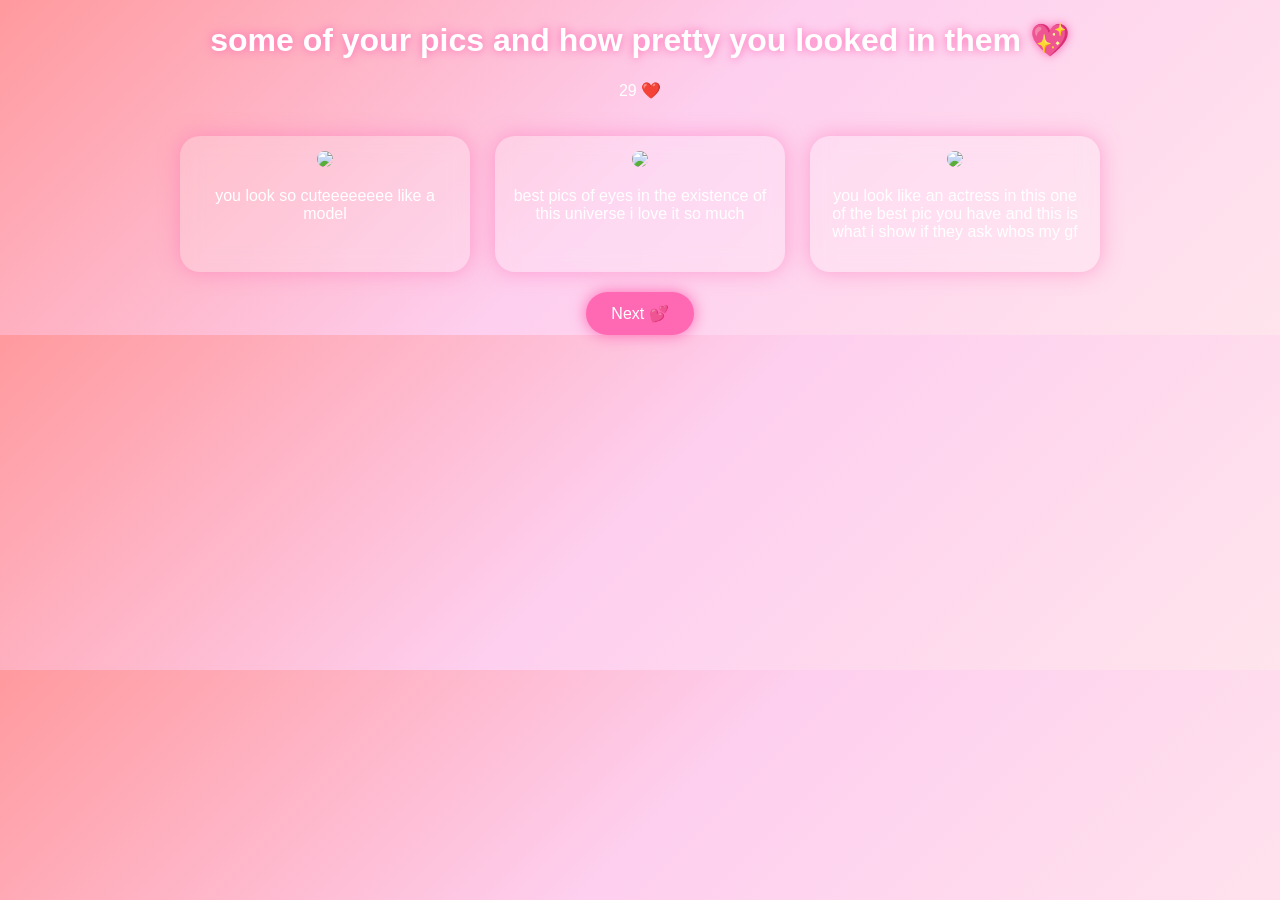
==== page2.html @ 5a8bbef0 "Add files via upload" ====
<!DOCTYPE html>
<html>
<head>
<link rel="stylesheet" href="style.css">
</head>

<body>

<h1> some of your pics and how pretty you looked in them  💖</h1>
<p>29  ❤️</p>

<div class="container">

<div class="card">
<img src="images/pic1.jpg">
<p>you look so cuteeeeeeee like a model</p>
</div>

<div class="card">
<img src="images/pic2.jpg">
<p>best pics of eyes in the existence of this universe i love it so much</p>
</div>

<div class="card">
<img src="images/pic3.jpg">
<p>you look like an actress in this one of the best pic you have and this is what i show if they ask whos my gf</p>
</div>

</div>

<button onclick="location.href='page3.html'">Next 💕</button>

<script src="script.js"></script>
</body>
</html>
---- style.css ----
body {
  margin: 0;
  font-family: 'Poppins', sans-serif;
  background: linear-gradient(135deg, #ff9a9e, #fecfef, #ffe4ec);
  color: white;
  text-align: center;
  overflow-x: hidden;
}

.center {
  margin-top: 100px;
}

h1, h2 {
  text-shadow: 0 0 10px #ff69b4;
}

button {
  padding: 12px 25px;
  border-radius: 25px;
  border: none;
  background: #ff69b4;
  color: white;
  font-size: 16px;
  cursor: pointer;
  box-shadow: 0 0 15px #ff69b4;
  transition: 0.3s;
}

button:hover {
  transform: scale(1.1);
  box-shadow: 0 0 25px #ff1493;
}

.container {
  display: flex;
  justify-content: center;
  flex-wrap: wrap;
  gap: 25px;
  padding: 20px;
}

.card {
  background: rgba(255,255,255,0.2);
  backdrop-filter: blur(10px);
  border-radius: 20px;
  padding: 15px;
  width: 260px;
  box-shadow: 0 0 20px rgba(255,105,180,0.5);
  transition: 0.4s;
}

.card:hover {
  transform: translateY(-10px) scale(1.05);
}

img {
  width: 100%;
  border-radius: 15px;
}

.cake {
  font-size: 90px;
  animation: float 3s ease-in-out infinite;
}

.heart {
  position: fixed;
  bottom: 0;
  font-size: 20px;
  animation: rise 4s linear infinite;
  color: #ff1493;
}

@keyframes rise {
  from { transform: translateY(0); opacity:1;}
  to { transform: translateY(-100vh); opacity:0;}
}

@keyframes float {
  0%,100% { transform: translateY(0);}
  50% { transform: translateY(-10px);}
}
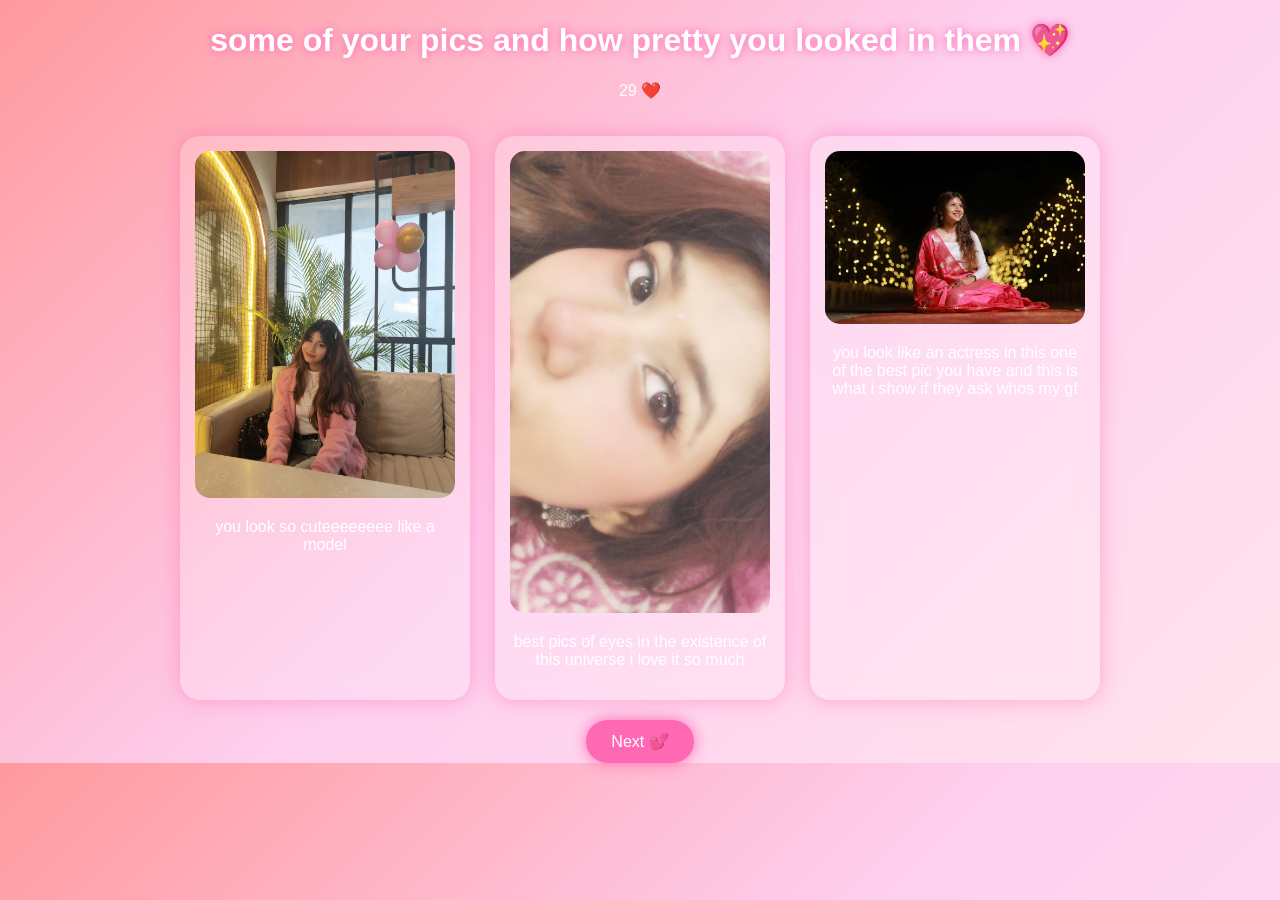
==== commit 6b1cc68d: "Update page2.html" ====
--- a/page2.html
+++ b/page2.html
@@ -12,17 +12,17 @@
 <div class="container">
 
 <div class="card">
-<img src="images/pic1.jpg">
+<img src="pic1.jpg">
 <p>you look so cuteeeeeeee like a model</p>
 </div>
 
 <div class="card">
-<img src="images/pic2.jpg">
+<img src="pic2.jpg">
 <p>best pics of eyes in the existence of this universe i love it so much</p>
 </div>
 
 <div class="card">
-<img src="images/pic3.jpg">
+<img src="pic3.jpg">
 <p>you look like an actress in this one of the best pic you have and this is what i show if they ask whos my gf</p>
 </div>
 
@@ -32,4 +32,4 @@
 
 <script src="script.js"></script>
 </body>
-</html>+</html>
